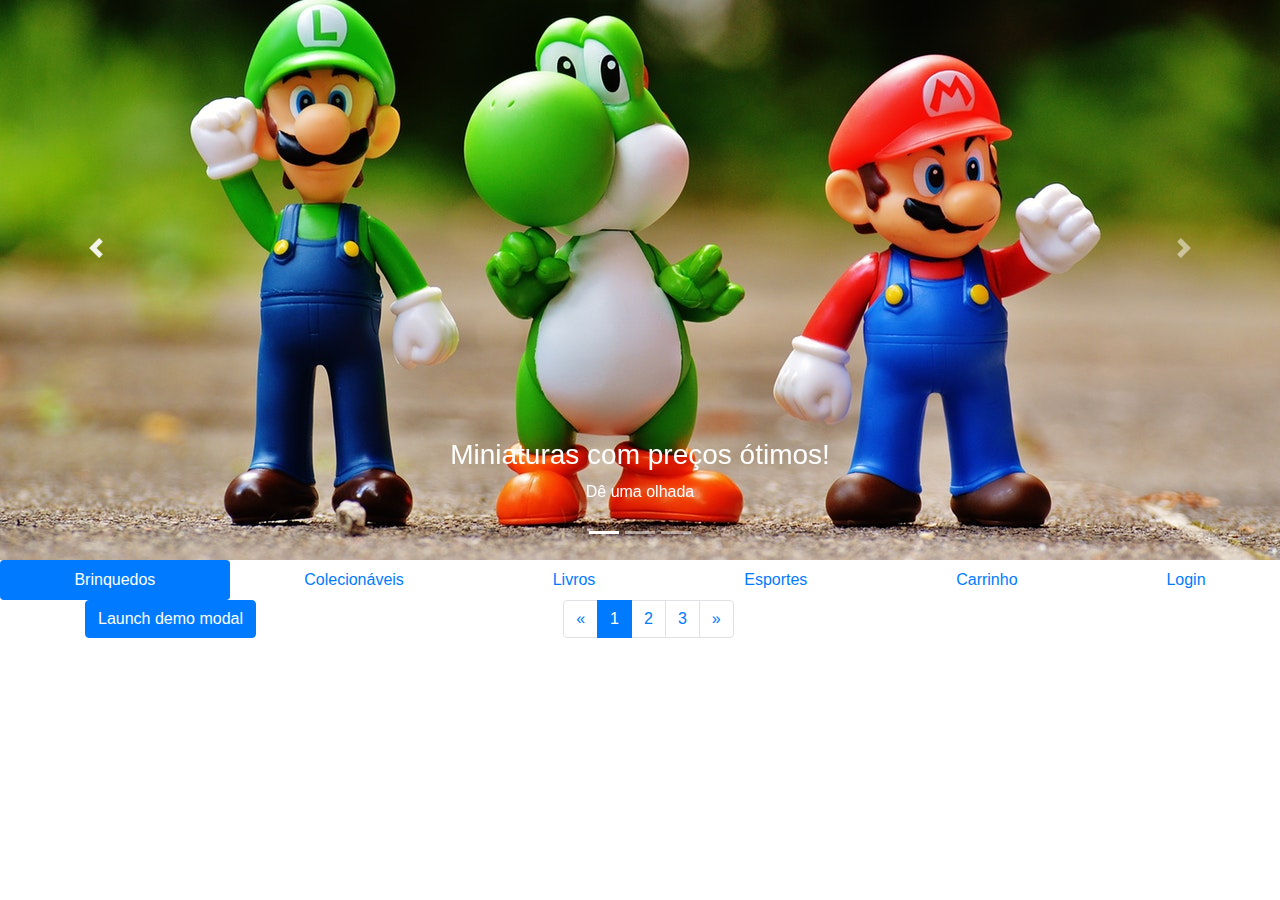
==== index.html @ c6494a16 "Quase pronto" ====
<html>
    <head>
        <meta name="viewport" content="width=device-width, initial-scale=1.0">     
        <link 
            rel="stylesheet" 
            href="https://maxcdn.bootstrapcdn.com/bootstrap/4.0.0/css/bootstrap.min.css"
            integrity="sha384-Gn5384xqQ1aoWXA+058RXPxPg6fy4IWvTNh0E263XmFcJlSAwiGgFAW/dAiS6JXm"
            crossorigin="anonymous"
        >
        <script
            src="https://code.jquery.com/jquery-3.2.1.slim.min.js"
            integrity="sha384-KJ3o2DKtIkvYIK3UENzmM7KCkRr/rE9/Qpg6aAZGJwFDMVNA/GpGFF93hXpG5KkN"
            crossorigin="anonymous">
        </script>
        <script src="https://cdnjs.cloudflare.com/ajax/libs/popper.js/1.12.9/umd/popper.min.js"
            integrity="sha384-ApNbgh9B+Y1QKtv3Rn7W3mgPxhU9K/ScQsAP7hUibX39j7fakFPskvXusvfa0b4Q"
            crossorigin="anonymous">
        </script>
        <script src="https://maxcdn.bootstrapcdn.com/bootstrap/4.0.0/js/bootstrap.min.js"
            integrity="sha384-JZR6Spejh4U02d8jOt6vLEHfe/JQGiRRSQQxSfFWpi1MquVdAyjUar5+76PVCmYl"
            crossorigin="anonymous">
        </script>
        <link
            rel="stylesheet"
            href="./css/indexStyle.css">
        <script
            src="./js/list.js">
        </script>    

    </head>

    <body>
        <div class="carouselMenu">
            <div id="carousel" class="carouselRetractor">
                <div id="carouselExampleIndicators" class="carousel slide" data-ride="carousel">
                    <ol class="carousel-indicators">
                        <li data-target="#carouselExampleIndicators" data-slide-to="0" class="active"></li>
                        <li data-target="#carouselExampleIndicators" data-slide-to="1"></li>
                        <li data-target="#carouselExampleIndicators" data-slide-to="2"></li>
                    </ol>
                    <div class="carousel-inner">
                        <div class="carousel-item active">
                            <!--tamanho da imagem 1280x624-->
                            <img class="d-block w-100" src="./img/img1.jpeg" alt="Estátua do super mário">
                            <div class="carousel-caption d-none d-md-block">
                                <h3>Miniaturas com preços ótimos!</h3>
                                <a href="#" style="color:white">
                                    <p>Dê uma olhada</p>
                                </a>
                            </div>
                        </div>
                        <div class="carousel-item">
                            <img class="d-block w-100" src="./img/img2.jpeg" alt="Carrinho de brinquedo">
                            <div class="carousel-caption d-none d-md-block">
                                <h3>Miniaturas com preços ótimos!</h3>
                                <a href="#" style="color:white">
                                    <p>Dê uma olhada</p>
                                </a>
                            </div>
                        </div>
                        <div class="carousel-item">
                            <img class="d-block w-100" src="./img/img3.jpeg" alt="Dados para alfabetização">
                            <div class="carousel-caption d-none d-md-block">
                                <h3>Miniaturas com preços ótimos!</h3>
                                <a href="#" style="color:white">
                                    <p>Dê uma olhada</p>
                                </a>
                            </div>
                        </div>
                    </div>
                    <a class="carousel-control-prev" href="#carouselExampleIndicators" role="button" data-slide="prev">
                        <span class="carousel-control-prev-icon" aria-hidden="true"></span>
                        <span class="sr-only">Anterior</span>
                    </a>
                    <a class="carousel-control-next" href="#carouselExampleIndicators" role="button" data-slide="next">
                        <span class="carousel-control-next-icon" aria-hidden="true"></span>
                        <span class="sr-only">Próximo</span>
                    </a>
                </div>
            </div>
            <ul class="nav nav-pills nav-fill">
                <li class="nav-item">
                    <a class="nav-link active" href="#">Brinquedos</a>
                </li>
                <li class="nav-item">
                    <a class="nav-link" href="#">Colecionáveis</a>
                </li>
                <li class="nav-item">
                    <a class="nav-link" href="#">Livros</a>
                </li>
                <li class="nav-item">
                    <a class="nav-link" href="#">Esportes</a>
                </li>
                <li class="nav-item">
                    <a class="nav-link" href="#">Carrinho</a>
                </li>
                <li class="nav-item">
                    <a class="nav-link" href="#">Login</a>
                </li>
            </ul>
        </div>
    <main>
        <div class="container">
            <div id="products" class="row view-group"></div>
            <div class="centeredPagination" class="mt-1">
                <nav>
                    <ul class="pagination" id="pages">
                        <li class="page-item">
                            <a class="page-link" href="#" aria-label="Anterior">
                                <span aria-hidden="true">&laquo;</span>
                                <span class="sr-only">Anterior</span>
                            </a>
                        </li>
                        <li class="page-item active"><a class="page-link" href="#">1</a></li>
                        <li class="page-item"><a class="page-link" href="#">2</a></li>
                        <li class="page-item"><a class="page-link" href="#">3</a></li>

                        <li class="page-item">
                            <a class="page-link" href="#" aria-label="Próxima">
                                <span aria-hidden="true">&raquo;</span>
                                <span class="sr-only">Próxima</span>
                            </a>
                        </li>
                    </ul>
                </nav>
            </div>
            <!-- Modal Add Product to Cart-->
            <div class="modal fade" id="mainModal" tabindex="-1" role="dialog" aria-labelledby="productModal" aria-hidden="true"></div>
            <!-- Modal Cart with selected items-->
            <!-- Button trigger modal -->
        <button type="button" class="btn btn-primary" data-toggle="modal" data-target="#exampleModal">
                Launch demo modal
            </button>
            
            <!-- Modal -->
            <div class="modal fade" id="exampleModal" tabindex="-1" role="dialog" data-backdrop="static" data-keyboard="false" aria-labelledby="exampleModalLabel" aria-hidden="true">
                <div class="modal-dialog" role="document">
                <div class="modal-content">
                    <div class="modal-head er">
                    <h5 class="modal-title" id="exampleModalLabel">Modal title</h5>
                    <button type="button" class="close" data-dismiss="modal" aria-label="Close">
                        <span aria-hidden="true">&times;</span>
                    </button>
                    </div>
                    <div class="modal-body">
                            <form>
                                    <div class="form-group">
                                      <label for="exampleInputEmail1">Email address</label>
                                      <input type="email" class="form-control" id="exampleInputEmail1" aria-describedby="emailHelp" placeholder="Enter email">
                                      <small id="emailHelp" class="form-text text-muted">We'll never share your email with anyone else.</small>
                                    </div>
                                    <div class="form-group">
                                      <label for="exampleInputPassword1">Password</label>
                                      <input type="password" class="form-control" id="exampleInputPassword1" placeholder="Password">
                                    </div>
                                    <div class="form-group form-check">
                                      <input type="checkbox" class="form-check-input" id="exampleCheck1">
                                      <label class="form-check-label" for="exampleCheck1">Check me out</label>
                                    </div>
                                    <button type="submit" class="btn btn-primary">Submit</button>
                                  </form>
                    </div>
                    <div class="modal-footer">
                    <button type="button" class="btn btn-secondary" data-dismiss="modal">Close</button>
                    <button type="button" class="btn btn-primary">Save changes</button>
                    </div>
                </div>
                </div>
            </div>
            <!-- <div class="modal fade" id="cartModal" tabindex="-1" role="dialog" aria-labelledby="cartModal" aria-hidden="true"></div> -->
        </main>
    </body>
</html>
---- css/indexStyle.css ----
.carouselMenu{
    display: flex;
    flex-direction: column; 
}
.carouselRetractor{
    margin-top: -4em;
}
.descriptionText{
    font-weight: 100;
    font-size: small;
    text-align: justify;
}
.descriptionTitle{
    font-weight: 100;
    color: white;
    font-weight: 400;
    padding-left: .2em;
}
.priceDiv{
    flex-direction: column;
    position: relative;
    justify-content: center;
    background-color: #77b9ff;
    color: white;
    width: auto;
    height: auto;
    float: right;
    border-radius: 5%;
    margin-top: -2em;
    padding-left: .5em;
    padding-right: .5em;
    vertical-align: middle;
}
.priceDiv:hover{
    opacity: 1;
    font-size: large;
    background-color: #007bff;
}
.descriptionDiv{
    background-color: #77b9ff;
    border-radius: 0% 0% 50% 20%;
}
.addItemCart{
    border: #77b9ff solid;
}
.addItemCart:hover{
    border: #007bff solid;
}
/*
*KeyPress background color mais escura, key leave volta ao normal
*/
.listImg{
    height: 200px;
    border-radius: 10% 10%  10% 0%"
}
.showHide{
    display: none;
}
.centeredPagination{
    position: absolute;
    left: 44%;
}
.alignModalButtons{
    display: flex;
    justify-content: space-between;
}
@media (max-width: 600px) {
    .carouselRetractor{
        margin-top: 0em;
    }
    .centeredPagination{
        position: absolute;
        left: 30%;
    }
}
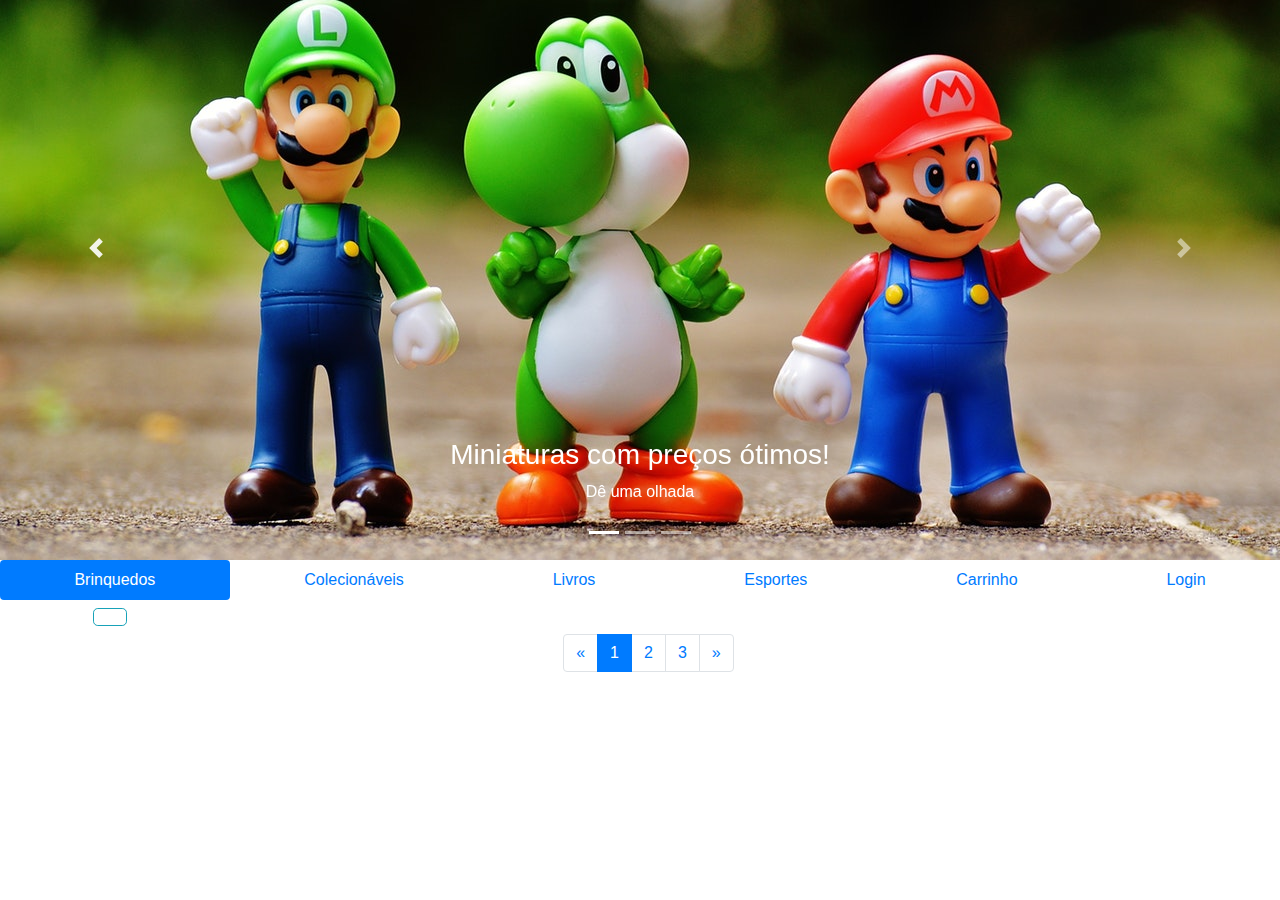
==== commit ee6c7e45: "Shopping Cart" ====
--- a/index.html
+++ b/index.html
@@ -1,6 +1,9 @@
 <html>
     <head>
-        <meta name="viewport" content="width=device-width, initial-scale=1.0">     
+        <meta name="viewport" content="width=device-width, initial-scale=1.0">
+        <!--Materialize-->
+        <!-- Compiled and minified CSS -->
+                 
         <link 
             rel="stylesheet" 
             href="https://maxcdn.bootstrapcdn.com/bootstrap/4.0.0/css/bootstrap.min.css"
@@ -25,8 +28,13 @@
             href="./css/indexStyle.css">
         <script
             src="./js/list.js">
-        </script>    
-
+        </script>
+        <link
+            rel="stylesheet"
+            href="https://use.fontawesome.com/releases/v5.3.1/css/all.css"
+            integrity="sha384-mzrmE5qonljUremFsqc01SB46JvROS7bZs3IO2EmfFsd15uHvIt+Y8vEf7N7fWAU"
+            crossorigin="anonymous">    
+        <title>Brinquedos</title>
     </head>
 
     <body>
@@ -101,6 +109,11 @@
         </div>
     <main>
         <div class="container">
+            <button class="btn btn-lg btn-outline-info m-2 " 
+                    alt="Ir para o carrinho"
+                    OnClick="createCheckoutModal()">
+                <i class="fa fa-shopping-cart"></i>
+            </button>
             <div id="products" class="row view-group"></div>
             <div class="centeredPagination" class="mt-1">
                 <nav>
@@ -114,7 +127,7 @@
                         <li class="page-item active"><a class="page-link" href="#">1</a></li>
                         <li class="page-item"><a class="page-link" href="#">2</a></li>
                         <li class="page-item"><a class="page-link" href="#">3</a></li>
-
+                        
                         <li class="page-item">
                             <a class="page-link" href="#" aria-label="Próxima">
                                 <span aria-hidden="true">&raquo;</span>
@@ -127,47 +140,7 @@
             <!-- Modal Add Product to Cart-->
             <div class="modal fade" id="mainModal" tabindex="-1" role="dialog" aria-labelledby="productModal" aria-hidden="true"></div>
             <!-- Modal Cart with selected items-->
-            <!-- Button trigger modal -->
-        <button type="button" class="btn btn-primary" data-toggle="modal" data-target="#exampleModal">
-                Launch demo modal
-            </button>
-            
-            <!-- Modal -->
-            <div class="modal fade" id="exampleModal" tabindex="-1" role="dialog" data-backdrop="static" data-keyboard="false" aria-labelledby="exampleModalLabel" aria-hidden="true">
-                <div class="modal-dialog" role="document">
-                <div class="modal-content">
-                    <div class="modal-head er">
-                    <h5 class="modal-title" id="exampleModalLabel">Modal title</h5>
-                    <button type="button" class="close" data-dismiss="modal" aria-label="Close">
-                        <span aria-hidden="true">&times;</span>
-                    </button>
-                    </div>
-                    <div class="modal-body">
-                            <form>
-                                    <div class="form-group">
-                                      <label for="exampleInputEmail1">Email address</label>
-                                      <input type="email" class="form-control" id="exampleInputEmail1" aria-describedby="emailHelp" placeholder="Enter email">
-                                      <small id="emailHelp" class="form-text text-muted">We'll never share your email with anyone else.</small>
-                                    </div>
-                                    <div class="form-group">
-                                      <label for="exampleInputPassword1">Password</label>
-                                      <input type="password" class="form-control" id="exampleInputPassword1" placeholder="Password">
-                                    </div>
-                                    <div class="form-group form-check">
-                                      <input type="checkbox" class="form-check-input" id="exampleCheck1">
-                                      <label class="form-check-label" for="exampleCheck1">Check me out</label>
-                                    </div>
-                                    <button type="submit" class="btn btn-primary">Submit</button>
-                                  </form>
-                    </div>
-                    <div class="modal-footer">
-                    <button type="button" class="btn btn-secondary" data-dismiss="modal">Close</button>
-                    <button type="button" class="btn btn-primary">Save changes</button>
-                    </div>
-                </div>
-                </div>
-            </div>
-            <!-- <div class="modal fade" id="cartModal" tabindex="-1" role="dialog" aria-labelledby="cartModal" aria-hidden="true"></div> -->
+            <div class="modal fade" id="cartModal" tabindex="-1" role="dialog" data-backdrop="static" data-keyboard="false" aria-labelledby="cartModal" aria-hidden="true"></div>
         </main>
     </body>
 </html>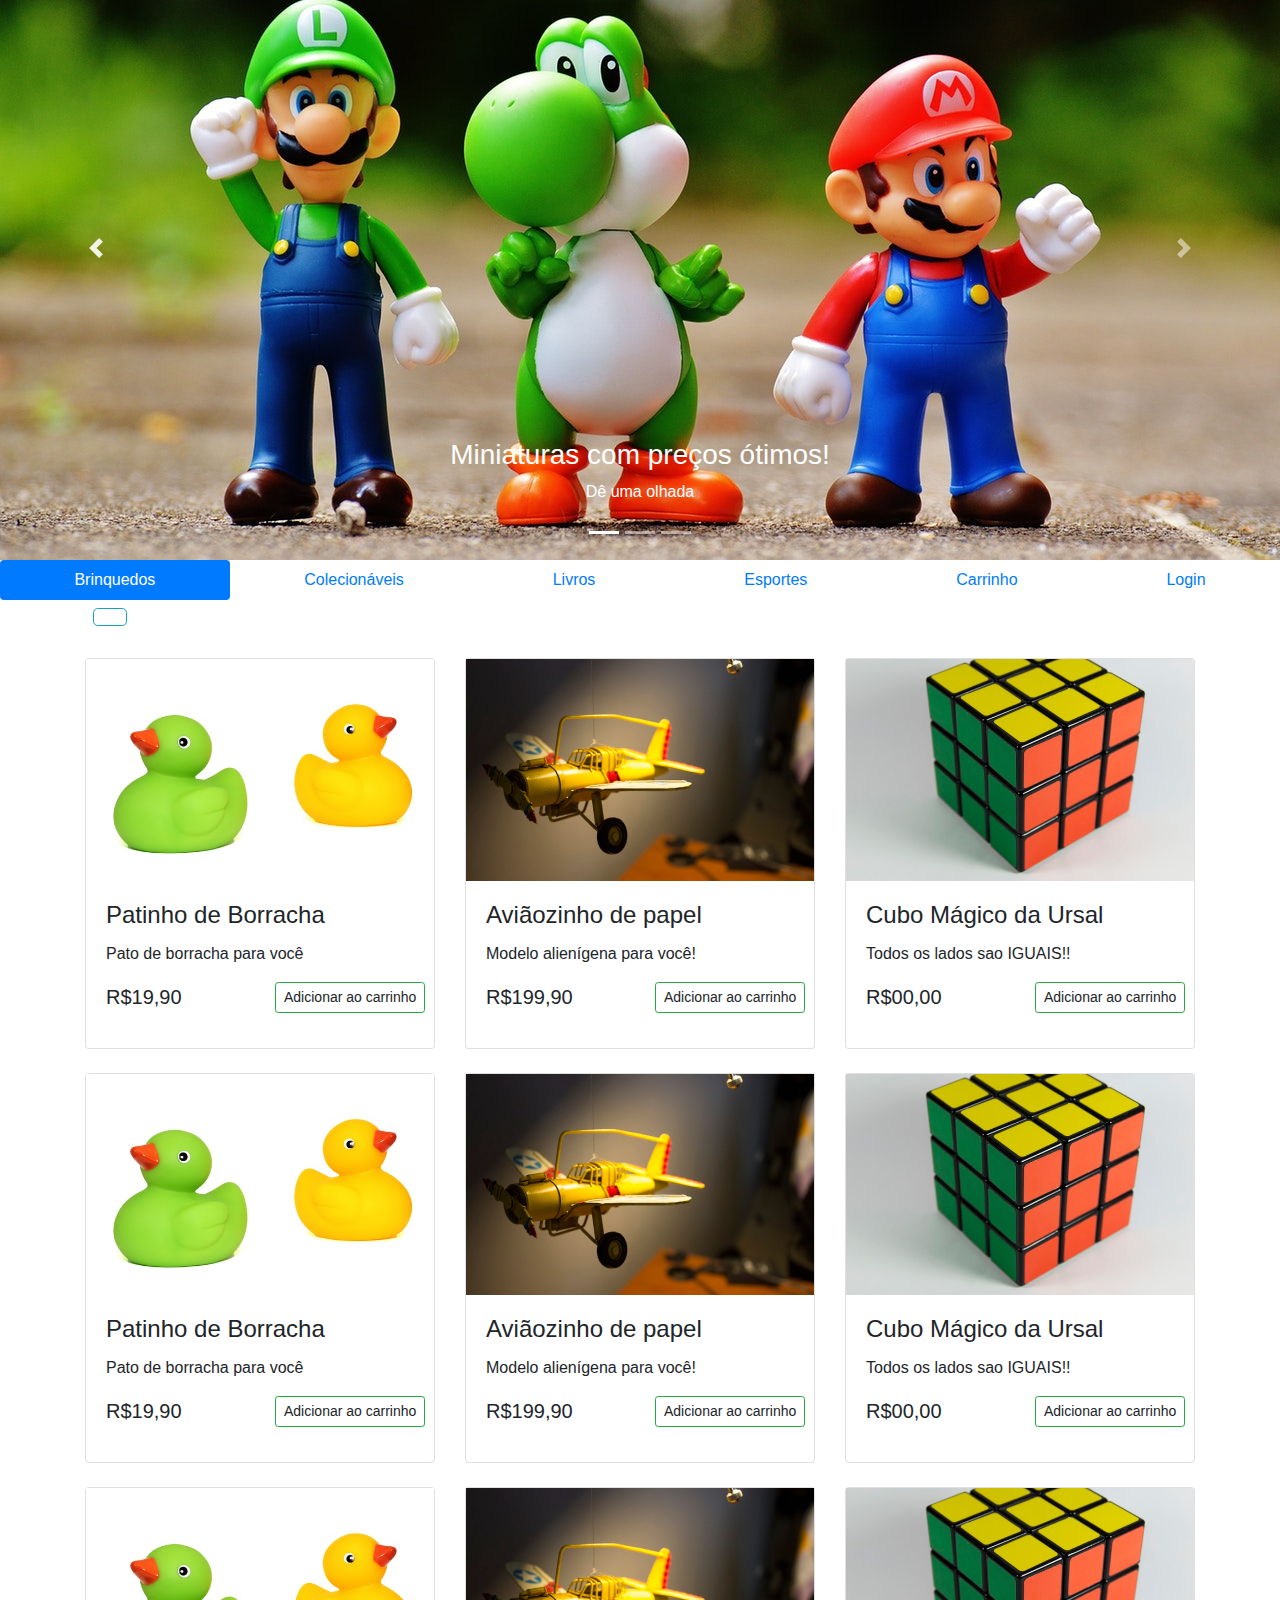
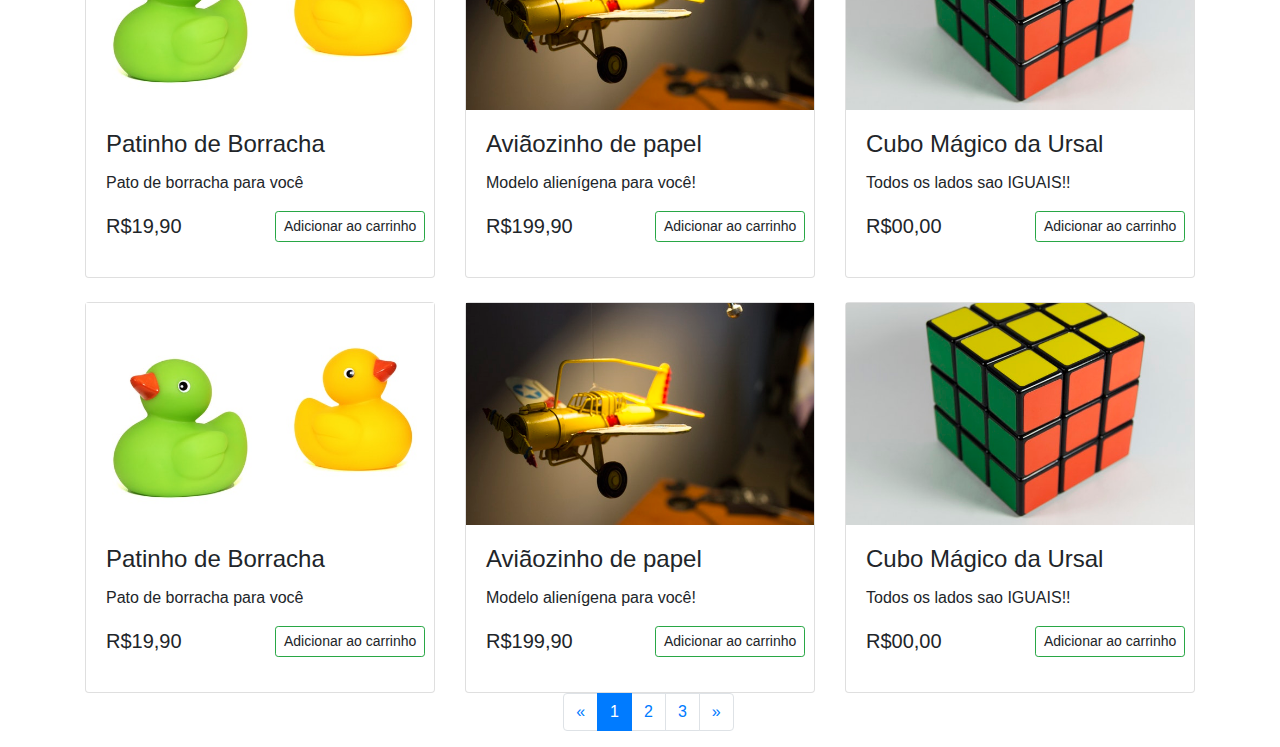
==== commit c3f080e1: "All done" ====
--- a/index.html
+++ b/index.html
@@ -10,11 +10,20 @@
             integrity="sha384-Gn5384xqQ1aoWXA+058RXPxPg6fy4IWvTNh0E263XmFcJlSAwiGgFAW/dAiS6JXm"
             crossorigin="anonymous"
         >
+<!--
         <script
             src="https://code.jquery.com/jquery-3.2.1.slim.min.js"
             integrity="sha384-KJ3o2DKtIkvYIK3UENzmM7KCkRr/rE9/Qpg6aAZGJwFDMVNA/GpGFF93hXpG5KkN"
             crossorigin="anonymous">
         </script>
+    -->
+    <script
+        src="https://code.jquery.com/jquery-3.3.1.min.js"
+        integrity="sha256-FgpCb/KJQlLNfOu91ta32o/NMZxltwRo8QtmkMRdAu8="
+        crossorigin="anonymous">
+    </script>
+
+
         <script src="https://cdnjs.cloudflare.com/ajax/libs/popper.js/1.12.9/umd/popper.min.js"
             integrity="sha384-ApNbgh9B+Y1QKtv3Rn7W3mgPxhU9K/ScQsAP7hUibX39j7fakFPskvXusvfa0b4Q"
             crossorigin="anonymous">
@@ -141,6 +150,23 @@
             <div class="modal fade" id="mainModal" tabindex="-1" role="dialog" aria-labelledby="productModal" aria-hidden="true"></div>
             <!-- Modal Cart with selected items-->
             <div class="modal fade" id="cartModal" tabindex="-1" role="dialog" data-backdrop="static" data-keyboard="false" aria-labelledby="cartModal" aria-hidden="true"></div>
+            <div class="modal fade" id="loaderModal" tabindex="-1" role="dialog" data-backdrop="static" data-keyboard="false" aria-labelledby="loaderModal" aria-hidden="true">
+                    <div class="modal-dialog modal-sm" role="document" id="modalContent">
+                        <div class="modal-content loaderModalClass">
+                            <div class="modal-body">
+                                <div class="divLoader">
+                                    <img class="loader" src="./img/icons/loader.gif">
+                                </div>
+                                <div class="alert alert-success" role="alert" id="holdOn">
+                                    Aguarde um momento..
+                                </div>
+                                <div class="alert alert-primary alertHold" role="alert" id="allOk">
+                                    Pronto, tudo certo! :)
+                                </div>
+                            </div>
+                        </div>
+                    </div>       
+            </div>
         </main>
     </body>
 </html>--- a/css/indexStyle.css
+++ b/css/indexStyle.css
@@ -4,54 +4,6 @@
 }
 .carouselRetractor{
     margin-top: -4em;
-}
-.descriptionText{
-    font-weight: 100;
-    font-size: small;
-    text-align: justify;
-}
-.descriptionTitle{
-    font-weight: 100;
-    color: white;
-    font-weight: 400;
-    padding-left: .2em;
-}
-.priceDiv{
-    flex-direction: column;
-    position: relative;
-    justify-content: center;
-    background-color: #77b9ff;
-    color: white;
-    width: auto;
-    height: auto;
-    float: right;
-    border-radius: 5%;
-    margin-top: -2em;
-    padding-left: .5em;
-    padding-right: .5em;
-    vertical-align: middle;
-}
-.priceDiv:hover{
-    opacity: 1;
-    font-size: large;
-    background-color: #007bff;
-}
-.descriptionDiv{
-    background-color: #77b9ff;
-    border-radius: 0% 0% 50% 20%;
-}
-.addItemCart{
-    border: #77b9ff solid;
-}
-.addItemCart:hover{
-    border: #007bff solid;
-}
-/*
-*KeyPress background color mais escura, key leave volta ao normal
-*/
-.listImg{
-    height: 200px;
-    border-radius: 10% 10%  10% 0%"
 }
 .showHide{
     display: none;
@@ -64,6 +16,23 @@
     display: flex;
     justify-content: space-between;
 }
+.disabledRadio{
+    color: #636c72;
+    cursor: not-allowed;
+}
+.divLoader{
+    display: flex;
+    justify-content: center;
+}
+.loader{
+    height: 5em;
+}
+.loaderModalClass{
+ background-color: #E5EFF1;   
+}
+.alertHold{
+    display: none;
+}
 @media (max-width: 600px) {
     .carouselRetractor{
         margin-top: 0em;
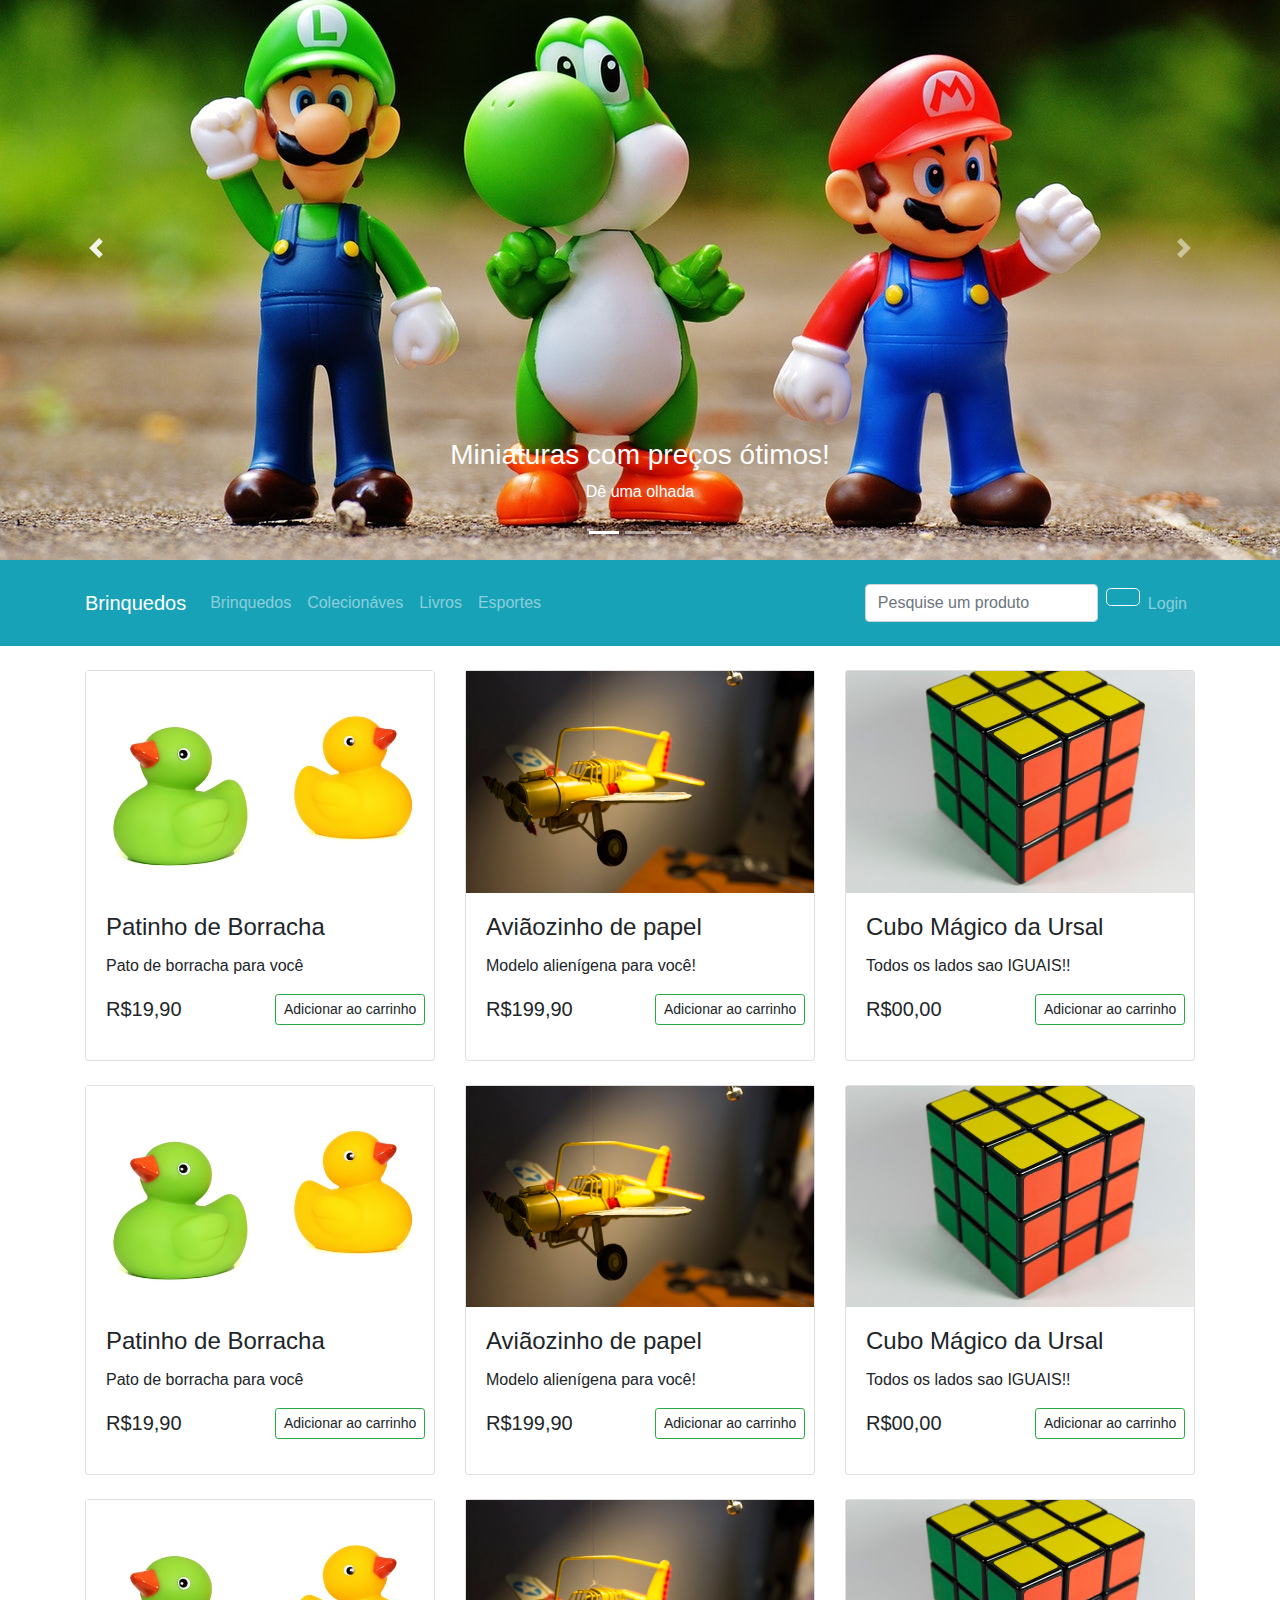
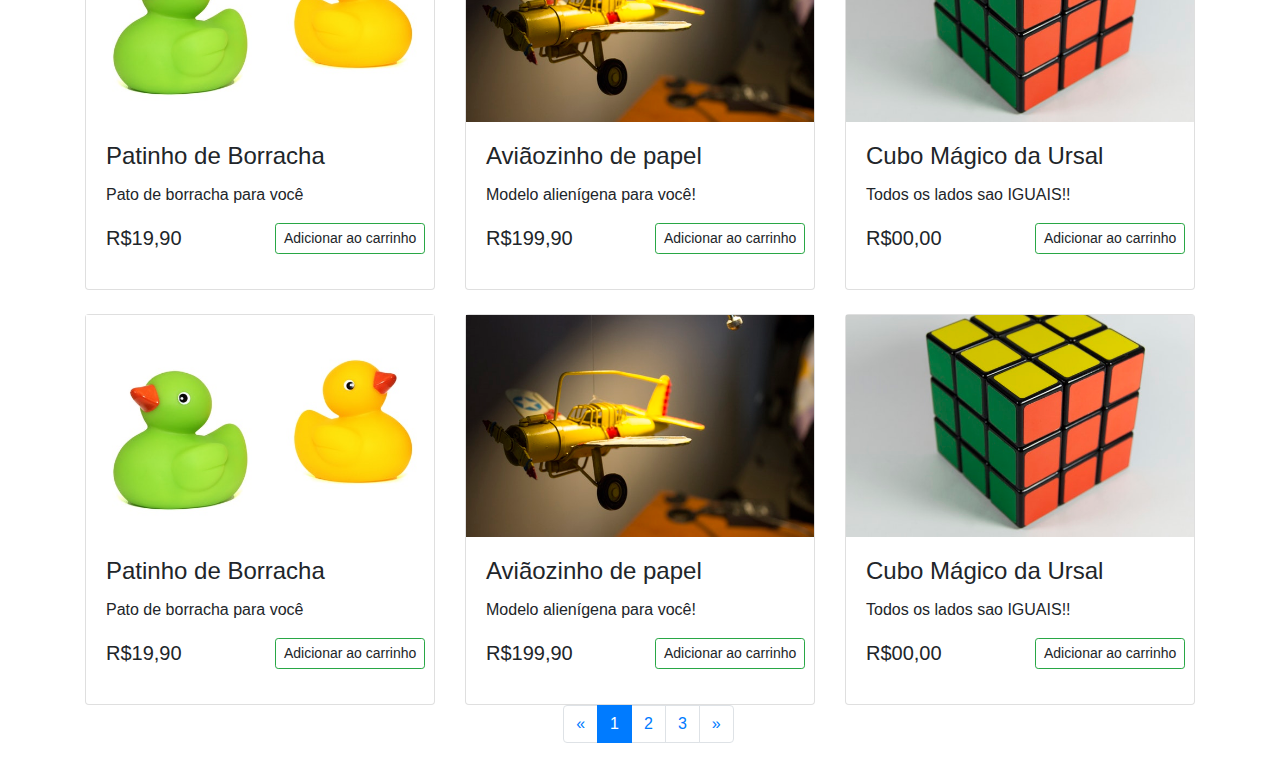
==== commit c4648ff9: "Minor fixes" ====
--- a/index.html
+++ b/index.html
@@ -22,8 +22,6 @@
         integrity="sha256-FgpCb/KJQlLNfOu91ta32o/NMZxltwRo8QtmkMRdAu8="
         crossorigin="anonymous">
     </script>
-
-
         <script src="https://cdnjs.cloudflare.com/ajax/libs/popper.js/1.12.9/umd/popper.min.js"
             integrity="sha384-ApNbgh9B+Y1QKtv3Rn7W3mgPxhU9K/ScQsAP7hUibX39j7fakFPskvXusvfa0b4Q"
             crossorigin="anonymous">
@@ -35,8 +33,14 @@
         <link
             rel="stylesheet"
             href="./css/indexStyle.css">
+        <link
+            rel="stylesheet"
+            href="./css/modal/fs-modal.min.css">
         <script
             src="./js/list.js">
+        </script>
+        <script
+            src="./js/modal/fs-modal.min.js">
         </script>
         <link
             rel="stylesheet"
@@ -46,7 +50,7 @@
         <title>Brinquedos</title>
     </head>
 
-    <body>
+    <body data-spy="scroll" data-target="#mainNavbar" data-offset="50">
         <div class="carouselMenu">
             <div id="carousel" class="carouselRetractor">
                 <div id="carouselExampleIndicators" class="carousel slide" data-ride="carousel">
@@ -95,34 +99,62 @@
                     </a>
                 </div>
             </div>
-            <ul class="nav nav-pills nav-fill">
-                <li class="nav-item">
-                    <a class="nav-link active" href="#">Brinquedos</a>
-                </li>
-                <li class="nav-item">
-                    <a class="nav-link" href="#">Colecionáveis</a>
-                </li>
-                <li class="nav-item">
-                    <a class="nav-link" href="#">Livros</a>
-                </li>
-                <li class="nav-item">
-                    <a class="nav-link" href="#">Esportes</a>
-                </li>
-                <li class="nav-item">
-                    <a class="nav-link" href="#">Carrinho</a>
-                </li>
-                <li class="nav-item">
-                    <a class="nav-link" href="#">Login</a>
-                </li>
-            </ul>
+            <!-- <nav id="mainNavbar" class="navbar navbar-inverse" data-spy="affix" data-offset-top="197">
+                <ul class="nav nav-pills nav-fill">
+                    <li class="nav-item">
+                        <a class="nav-link active" href="#">Brinquedos</a>
+                    </li>
+                    <li class="nav-item">
+                        <a class="nav-link" href="#">Colecionáveis</a>
+                    </li>
+                    <li class="nav-item">
+                        <a class="nav-link" href="#">Livros</a>
+                    </li>
+                    <li class="nav-item">
+                        <a class="nav-link" href="#">Esportes</a>
+                    </li>
+                    <li class="nav-item">
+                        <a class="nav-link" href="#">Carrinho</a>
+                    </li>
+                    <li class="nav-item">
+                        <a class="nav-link" href="#">Login</a>
+                    </li>
+                </ul>
+            </nav> -->
+
+            <nav class="navbar navbar-dark navbar-expand-md bg-info" data-toggle="sticky-onscroll">
+                    <div class="container">
+                        <a class="navbar-brand" href="#">Brinquedos</a>
+                        <button class="navbar-toggler" type="button" data-toggle="collapse" data-target="#navbarNav" aria-expanded="false" aria-label="Toggle navigation">
+                            <span class="navbar-toggler-icon"></span>
+                        </button>
+                        <div class="navbar-collapse collapse" id="navbarNav">
+                            <ul class="navbar-nav">
+                                <li class="nav-item"><a href="#" class="nav-link">Brinquedos</a></li>
+                                <li class="nav-item"><a href="#" class="nav-link">Colecionáves</a></li>
+                                <li class="nav-item"><a href="#" class="nav-link">Livros</a></li>
+                                <li class="nav-item"><a href="#" class="nav-link">Esportes</a></li>
+                            </ul>
+                            <ul class="navbar-nav ml-auto mt-3">
+                                <form class="form-inline">
+                                    <input class="form-control mr-sm-2" type="search" placeholder="Pesquise um produto" aria-label="Search">
+                                </form>
+                                <li class="nav-item">
+                                    <button class="btn btn-lg btn-outline-light" 
+                                    alt="Ir para o carrinho"
+                                    OnClick="createCheckoutModal()">
+                                    <i class="fa fa-shopping-cart"></i>
+                                    </button>
+                                    <li class="nav-item"><a href="#" class="nav-link">Login</a></li>
+                                </li>
+                            </ul>
+                        </div>
+                    </div>
+                </nav>
         </div>
     <main>
         <div class="container">
-            <button class="btn btn-lg btn-outline-info m-2 " 
-                    alt="Ir para o carrinho"
-                    OnClick="createCheckoutModal()">
-                <i class="fa fa-shopping-cart"></i>
-            </button>
+           
             <div id="products" class="row view-group"></div>
             <div class="centeredPagination" class="mt-1">
                 <nav>
@@ -147,10 +179,10 @@
                 </nav>
             </div>
             <!-- Modal Add Product to Cart-->
-            <div class="modal fade" id="mainModal" tabindex="-1" role="dialog" aria-labelledby="productModal" aria-hidden="true"></div>
+            <div class="modal fade modal-fullscreen" id="mainModal" tabindex="-1" role="dialog" aria-labelledby="productModal" aria-hidden="true"></div>
             <!-- Modal Cart with selected items-->
-            <div class="modal fade" id="cartModal" tabindex="-1" role="dialog" data-backdrop="static" data-keyboard="false" aria-labelledby="cartModal" aria-hidden="true"></div>
-            <div class="modal fade" id="loaderModal" tabindex="-1" role="dialog" data-backdrop="static" data-keyboard="false" aria-labelledby="loaderModal" aria-hidden="true">
+            <div class="modal fade modal-fullscreen" id="cartModal" tabindex="-1" role="dialog" data-backdrop="static"  aria-labelledby="cartModal" aria-hidden="true"></div>
+            <div class="modal fade modal-fullscreen" id="loaderModal" tabindex="-1" role="dialog" data-backdrop="static" aria-labelledby="loaderModal" aria-hidden="true">
                     <div class="modal-dialog modal-sm" role="document" id="modalContent">
                         <div class="modal-content loaderModalClass">
                             <div class="modal-body">
--- a/css/indexStyle.css
+++ b/css/indexStyle.css
@@ -41,4 +41,14 @@
         position: absolute;
         left: 30%;
     }
-}+}
+
+
+.sticky.is-sticky {
+    position: fixed;
+    left: 0;
+    right: 0;
+    top: 0;
+    z-index: 1000;
+    width: 100%;
+  }--- a/css/modal/fs-modal.min.css
+++ b/css/modal/fs-modal.min.css
@@ -0,0 +1 @@
+@media (max-width:992px){.modal.modal-fullscreen{box-shadow:0 0 0 100px #fff}.modal.modal-fullscreen .modal-dialog{margin:0;width:100%;height:100%}.modal.modal-fullscreen .modal-dialog .modal-content{border:none;border-radius:0;box-shadow:none;position:absolute;top:0;bottom:0;left:0;right:0;overflow:hidden}.modal.modal-fullscreen .modal-dialog .modal-content .modal-header{position:absolute;left:0;right:0;top:0;z-index:1;height:50px;padding:0;line-height:50px;background-color:#f8f8f8;border-color:#e7e7e7}.modal.modal-fullscreen .modal-dialog .modal-content .modal-header .modal-title{display:inline-block;line-height:50px;position:absolute}.modal.modal-fullscreen .modal-dialog .modal-content .modal-header .btn{vertical-align:top;height:50px}.modal.modal-fullscreen .modal-dialog .modal-content .modal-header .btn .glyphicon{font-size:22px}.modal.modal-fullscreen .modal-dialog .modal-content .modal-header .close{display:none}.modal.modal-fullscreen .modal-dialog .modal-content .modal-header .fullscreen-buttons{position:relative;z-index:1;background-color:#f8f8f8;height:calc(49px)}.modal.modal-fullscreen .modal-dialog .modal-content .modal-body{position:absolute;top:50px;left:0;right:0;bottom:0;overflow:scroll;padding:7px}.modal.modal-fullscreen .modal-dialog .modal-content .modal-footer{display:none}}@media (min-width:992px){.modal.modal-fullscreen .modal-dialog .modal-content .modal-header .btn{display:none}}
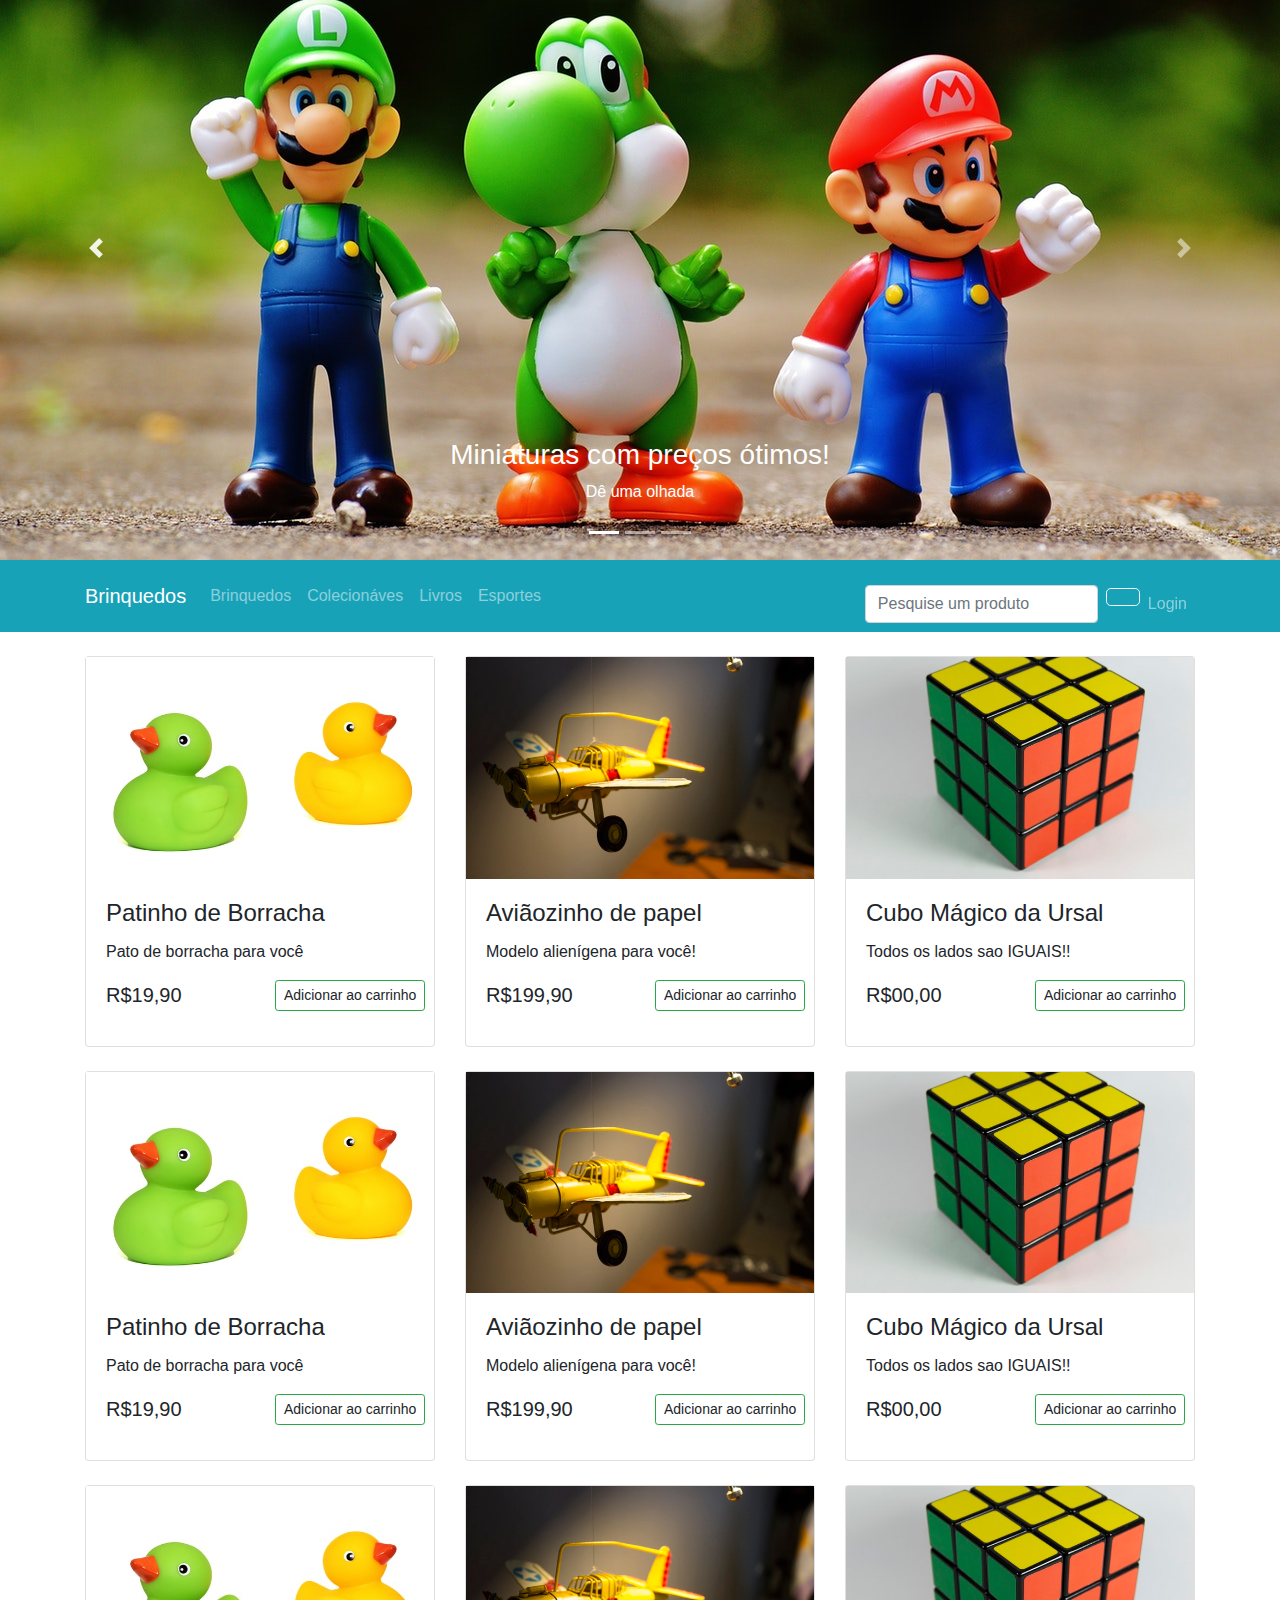
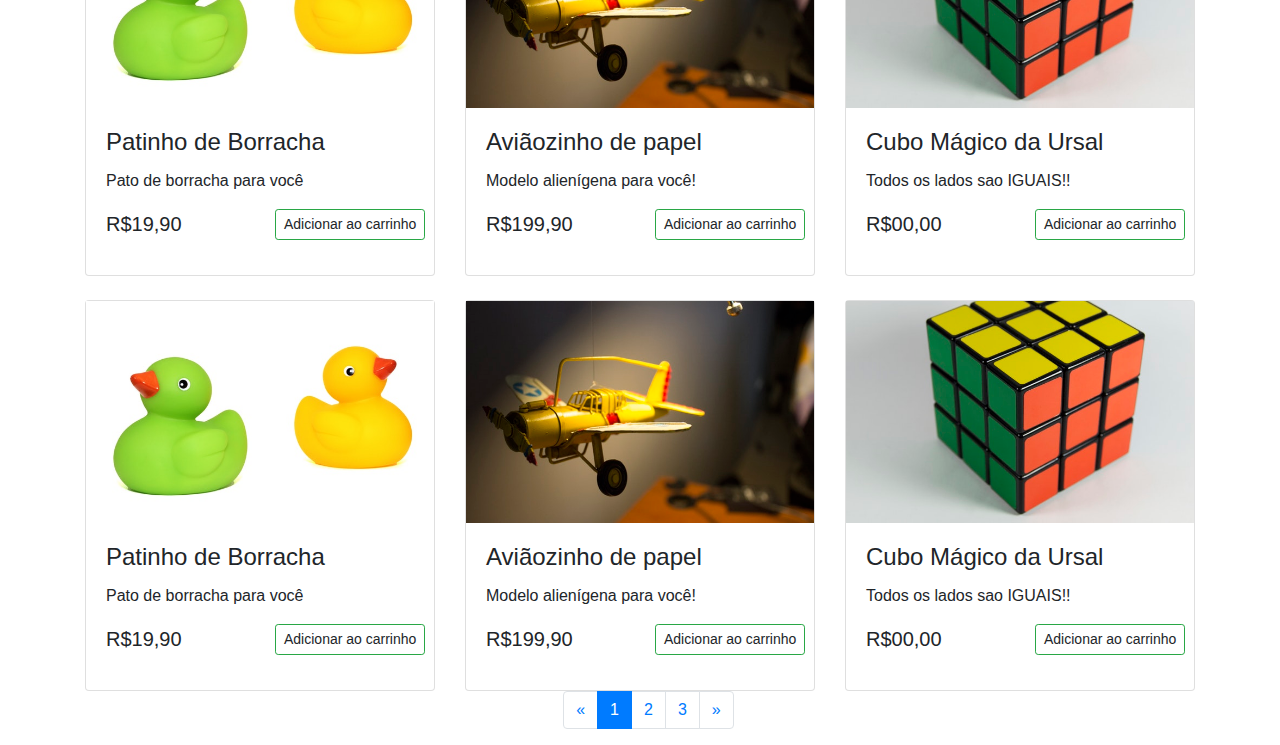
==== commit 29062db5: "doctype" ====
--- a/index.html
+++ b/index.html
@@ -1,3 +1,4 @@
+<!DOCTYPE html>
 <html>
     <head>
         <meta name="viewport" content="width=device-width, initial-scale=1.0">
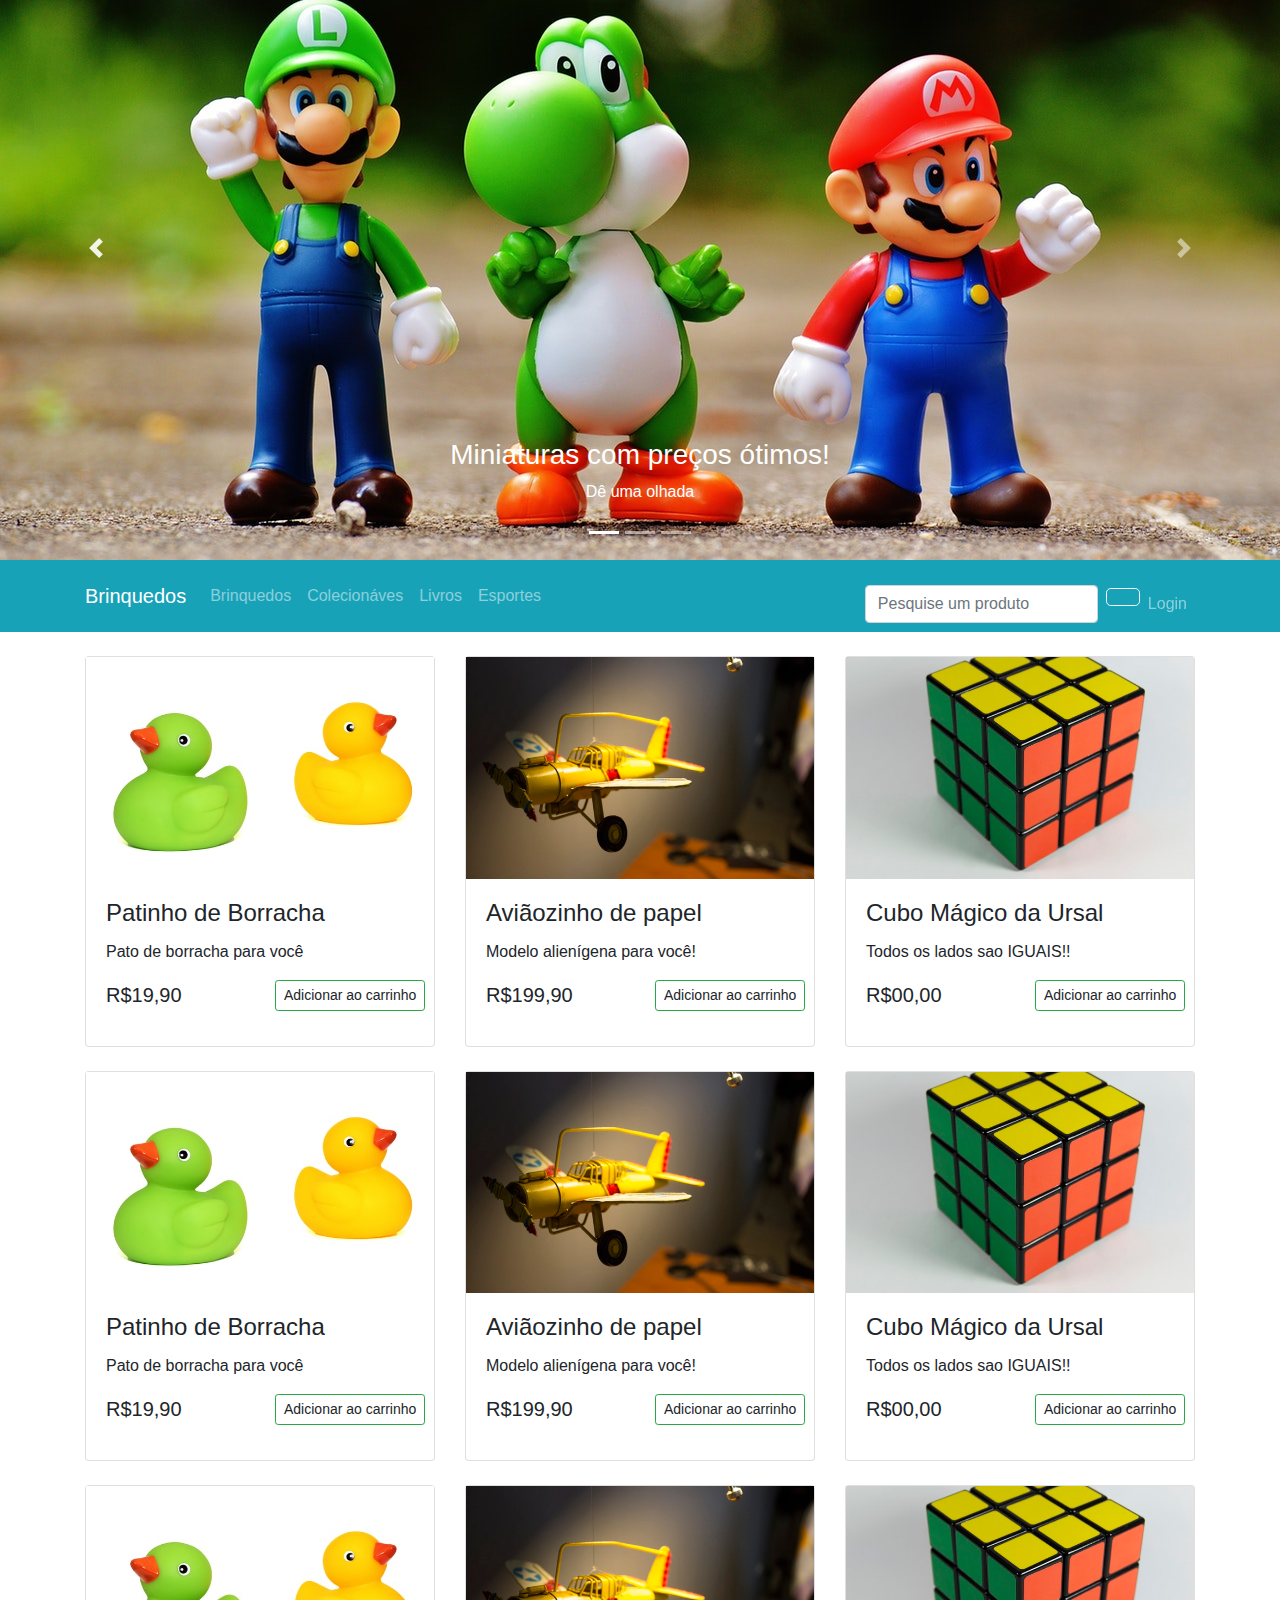
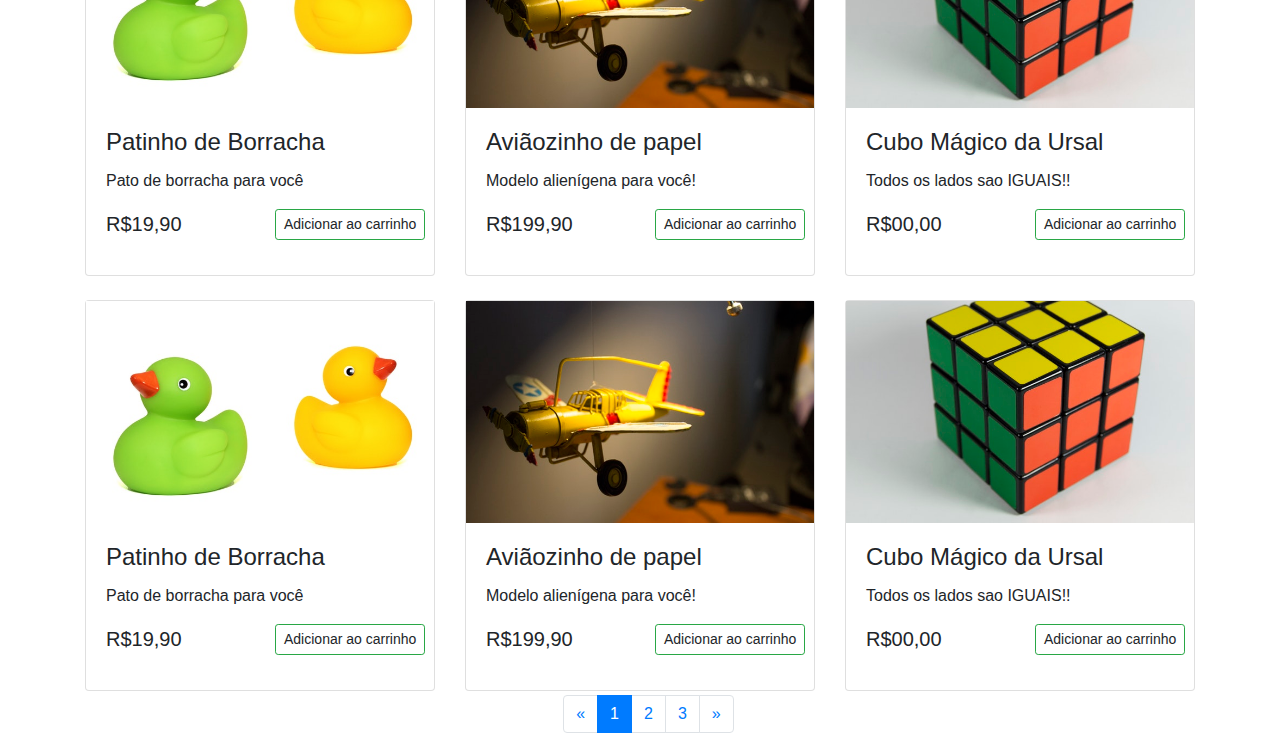
==== commit 86f91c59: ":alien:" ====
--- a/index.html
+++ b/index.html
@@ -1,5 +1,5 @@
 <!DOCTYPE html>
-<html>
+<html lang="pt-br">
     <head>
         <meta name="viewport" content="width=device-width, initial-scale=1.0">
         <!--Materialize-->
@@ -137,12 +137,11 @@
                                 <li class="nav-item"><a href="#" class="nav-link">Esportes</a></li>
                             </ul>
                             <ul class="navbar-nav ml-auto mt-3">
-                                <form class="form-inline">
+                                <div class="form-inline">
                                     <input class="form-control mr-sm-2" type="search" placeholder="Pesquise um produto" aria-label="Search">
-                                </form>
+                                </div>
                                 <li class="nav-item">
                                     <button class="btn btn-lg btn-outline-light" 
-                                    alt="Ir para o carrinho"
                                     OnClick="createCheckoutModal()">
                                     <i class="fa fa-shopping-cart"></i>
                                     </button>
@@ -157,7 +156,7 @@
         <div class="container">
            
             <div id="products" class="row view-group"></div>
-            <div class="centeredPagination" class="mt-1">
+            <div class="centeredPagination mt-1">
                 <nav>
                     <ul class="pagination" id="pages">
                         <li class="page-item">
@@ -180,15 +179,15 @@
                 </nav>
             </div>
             <!-- Modal Add Product to Cart-->
-            <div class="modal fade modal-fullscreen" id="mainModal" tabindex="-1" role="dialog" aria-labelledby="productModal" aria-hidden="true"></div>
+            <div class="modal fade modal-fullscreen" id="mainModal" tabindex="-1" role="dialog"  aria-hidden="true"></div>
             <!-- Modal Cart with selected items-->
             <div class="modal fade modal-fullscreen" id="cartModal" tabindex="-1" role="dialog" data-backdrop="static"  aria-labelledby="cartModal" aria-hidden="true"></div>
-            <div class="modal fade modal-fullscreen" id="loaderModal" tabindex="-1" role="dialog" data-backdrop="static" aria-labelledby="loaderModal" aria-hidden="true">
+            <div class="modal fade modal-fullscreen" id="loaderModal" tabindex="-1" role="dialog" aria-labelledby="loaderModal" aria-hidden="true">
                     <div class="modal-dialog modal-sm" role="document" id="modalContent">
                         <div class="modal-content loaderModalClass">
                             <div class="modal-body">
                                 <div class="divLoader">
-                                    <img class="loader" src="./img/icons/loader.gif">
+                                    <img class="loader" src="./img/icons/loader.gif" alt="Loader">
                                 </div>
                                 <div class="alert alert-success" role="alert" id="holdOn">
                                     Aguarde um momento..
@@ -200,6 +199,7 @@
                         </div>
                     </div>       
             </div>
+        </div>
         </main>
     </body>
 </html>